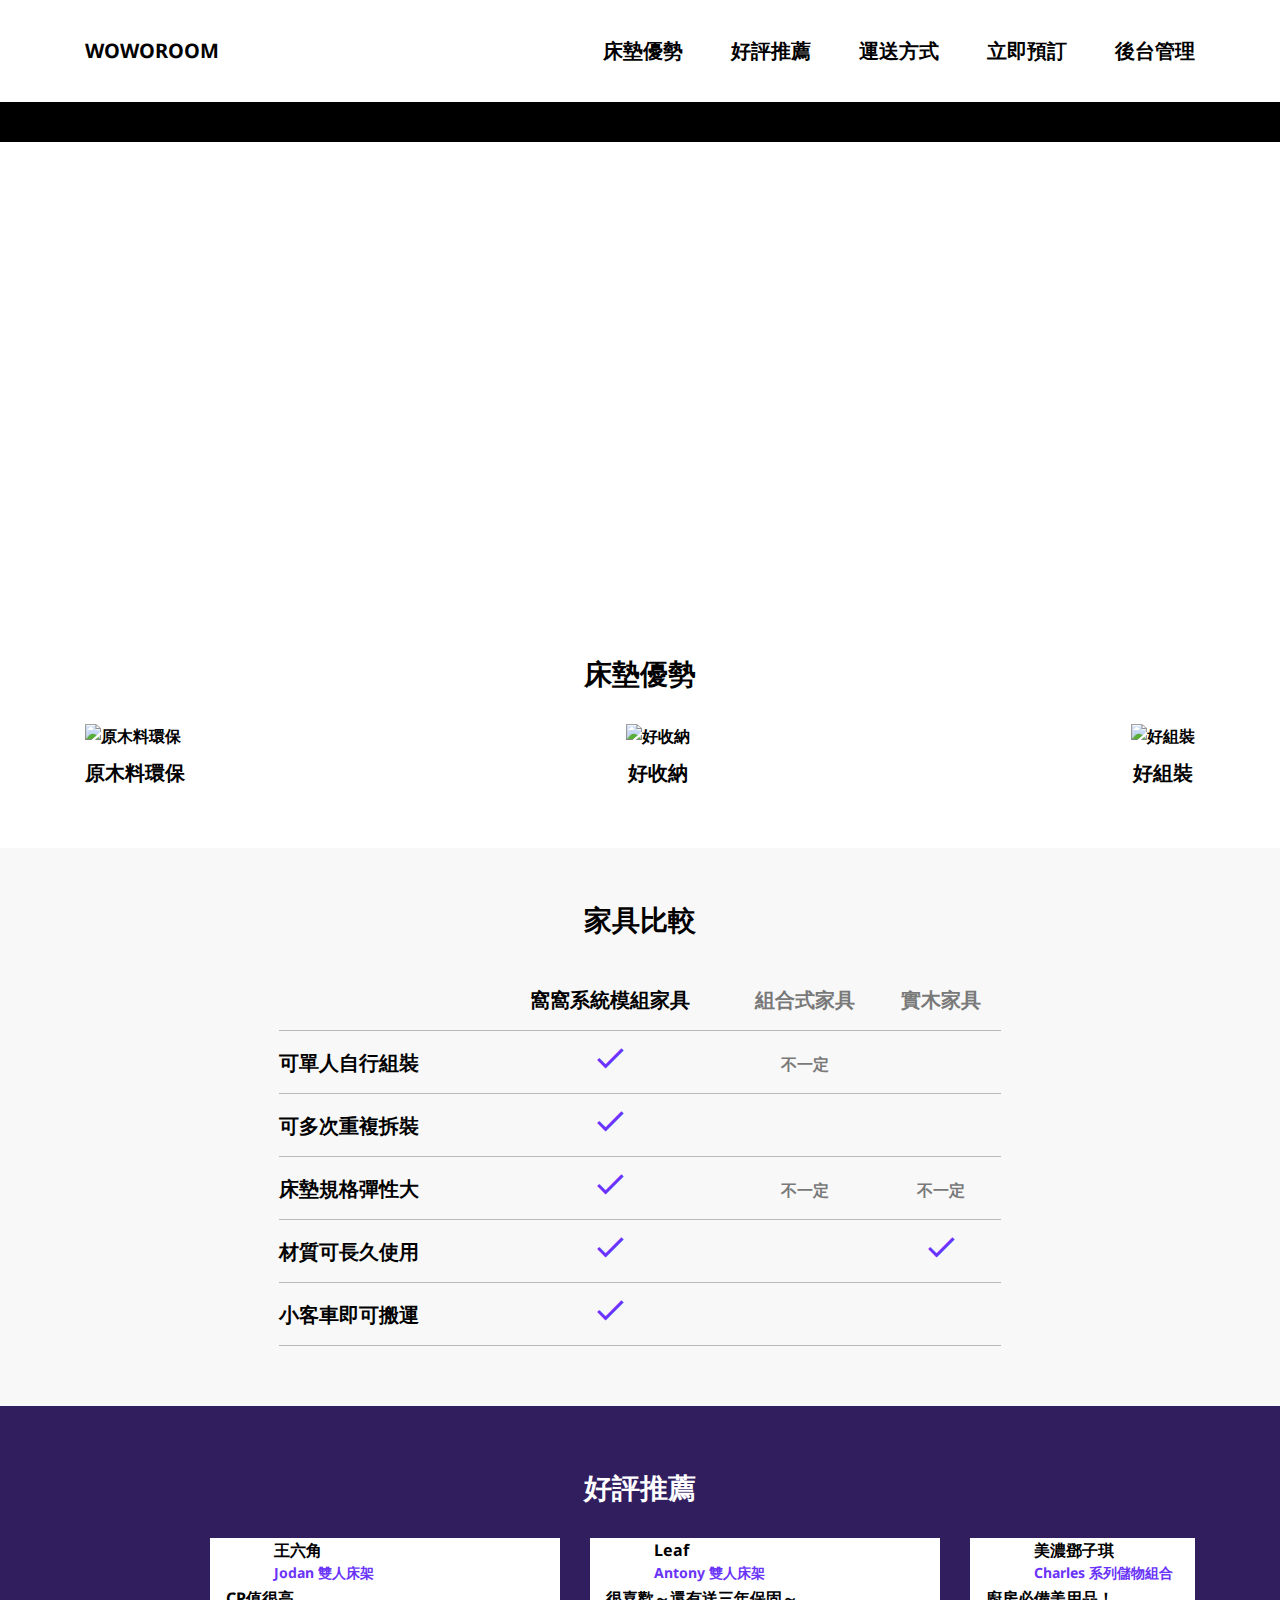
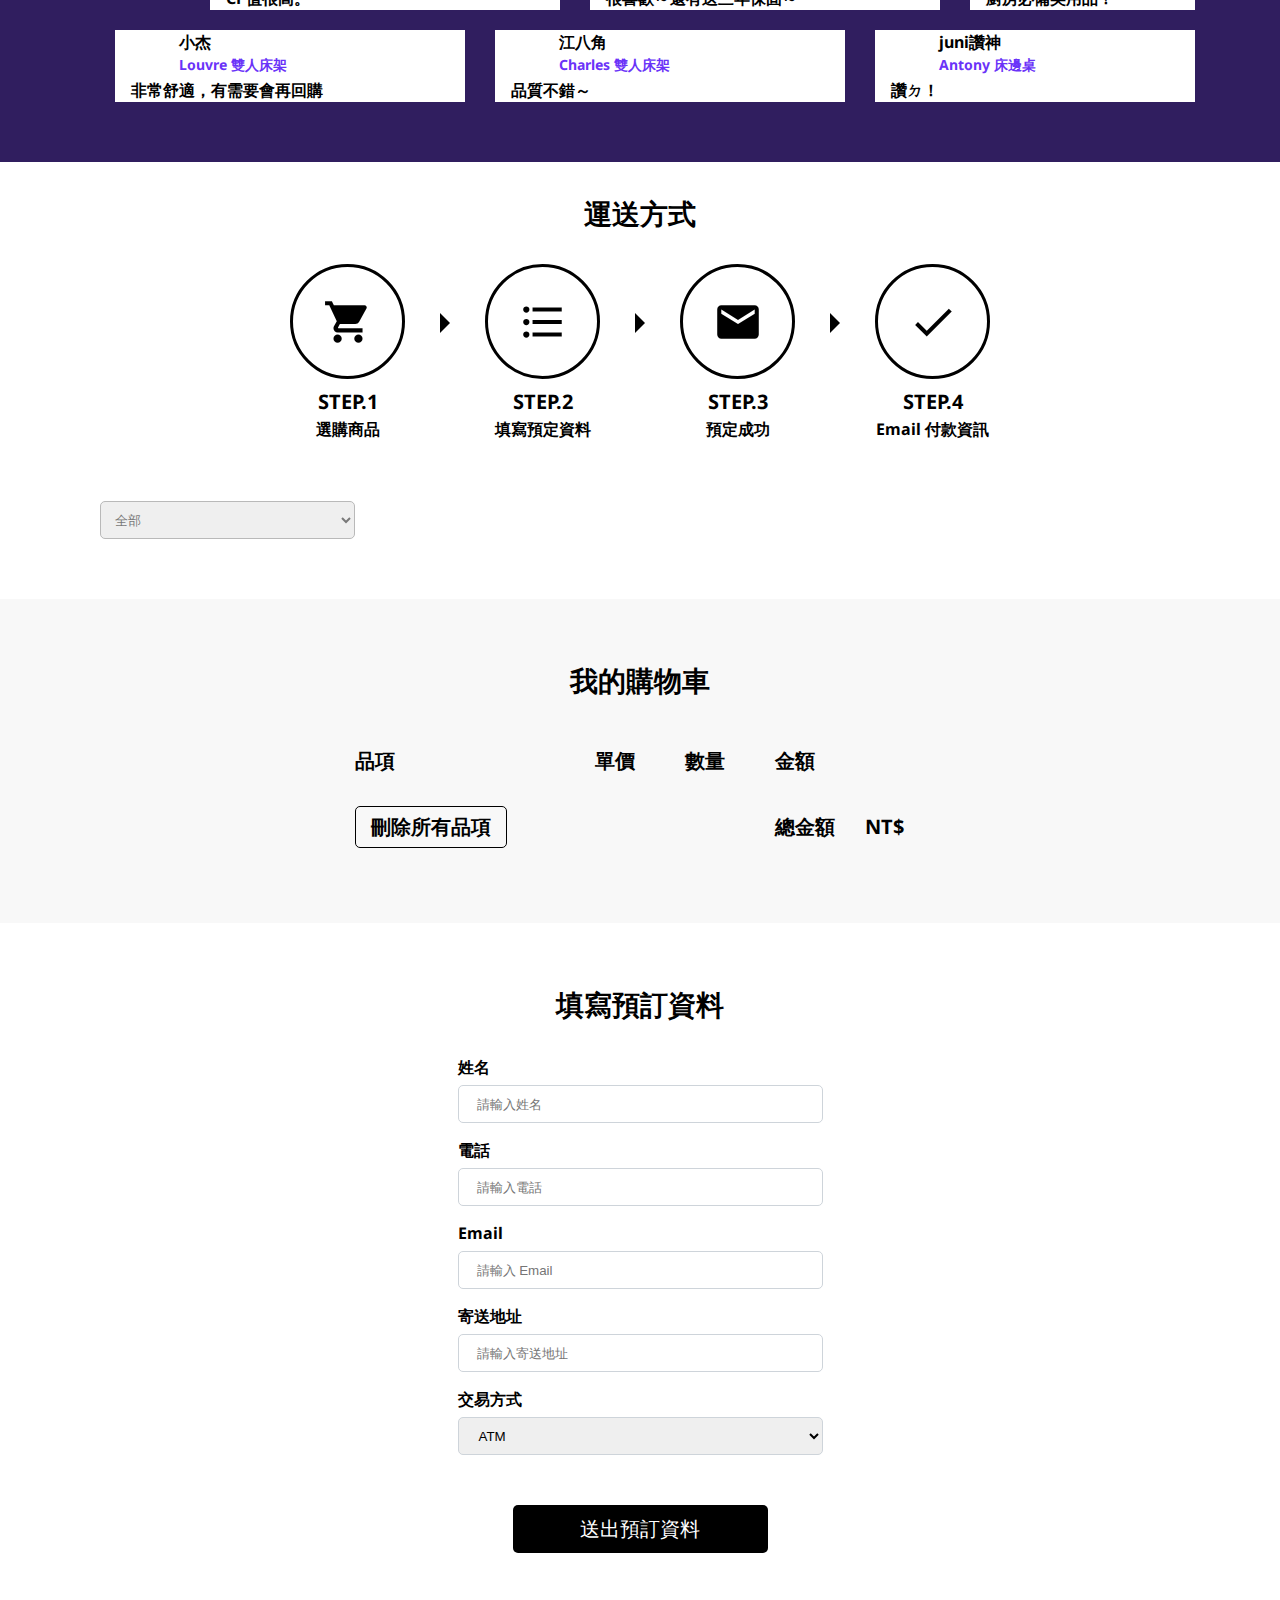
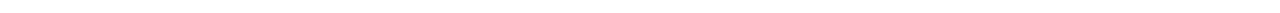
==== index.html @ d8b36fc1 "第1次完整上傳" ====
<!DOCTYPE html>
<html lang="en">
  <head>
    <meta charset="UTF-8" />
    <meta http-equiv="X-UA-Compatible" content="IE=edge" />
    <meta name="viewport" content="width=device-width, initial-scale=1.0" />
    <meta name="description" content="" />
    <meta name="referrer" content="no-referrer" />
    <title>前台家具電商</title>
    <link rel="shortcut icon" href="" />
    <link rel="bookmark" href="" />
    <link rel="preconnect" href="https://fonts.gstatic.com" />
    <link
      href="https://fonts.googleapis.com/css2?family=Noto+Sans&display=swap"
      rel="stylesheet"
    />
    <link
      rel="stylesheet"
      href="https://fonts.googleapis.com/icon?family=Material+Icons"
    />
    <link
      rel="stylesheet"
      href="https://cdnjs.cloudflare.com/ajax/libs/c3/0.7.18/c3.css"
    />
    <link
      rel="stylesheet"
      href="https://use.fontawesome.com/releases/v5.15.4/css/all.css"
      integrity="sha384-DyZ88mC6Up2uqS4h/KRgHuoeGwBcD4Ng9SiP4dIRy0EXTlnuz47vAwmeGwVChigm"
      crossorigin="anonymous"
    />
    <link rel="stylesheet" href="./css/all.css" />
  </head>

  <body>
    <nav class="topBar">
      <div class="wrap">
        <h1><a href="#" class="logo">WOWOROOM</a></h1>
        <span class="material-icons menuToggle"> menu </span>
        <ul class="topBar-menu">
          <li><a href="#bedAdvantage">床墊優勢</a></li>
          <li><a href="#recommendation">好評推薦</a></li>
          <li><a href="#transport">運送方式</a></li>
          <li><a href="#orderInfo">立即預訂</a></li>
          <li><a href="./admin.html">後台管理</a></li>
        </ul>
      </div>
    </nav>
    <section class="wrap" id="bedAdvantage">
      <div class="banner">
        <h2 class="banner-text">窩窩家居<br />跟您一起品味生活</h2>
      </div>
      <h3 class="section-title">床墊優勢</h3>
      <ul class="bedAdvantage">
        <li>
          <img
            class="bedAdvantage-img"
            src="https://i.imgur.com/tR426y5.png"
            alt="原木料環保"
          />
          <p class="bedAdvantage-text">原木料環保</p>
        </li>
        <li>
          <img
            class="bedAdvantage-img"
            src="https://i.imgur.com/Fd2MiBb.png"
            alt="好收納"
          />
          <p class="bedAdvantage-text">好收納</p>
        </li>
        <li>
          <img
            class="bedAdvantage-img"
            src="https://github.com/hexschool/js-training/blob/main/%E7%AC%AC%E4%B9%9D%E9%80%B1%E4%B8%BB%E7%B7%9A%E4%BB%BB%E5%8B%99%E5%9C%96%E5%BA%AB/5n1uTFh.png?raw=true"
            alt="好組裝"
          />
          <p class="bedAdvantage-text">好組裝</p>
        </li>
      </ul>
    </section>
    <section class="furniture-compare">
      <div class="wrap">
        <h3 class="section-title">家具比較</h3>
        <div class="overflowWrap">
          <table class="compare-table">
            <thead>
              <tr>
                <th></th>
                <th>窩窩系統模組家具</th>
                <th class="text-muted">組合式家具</th>
                <th class="text-muted">實木家具</th>
              </tr>
            </thead>
            <tr>
              <td>可單人自行組裝</td>
              <td><span class="material-icons">done</span></td>
              <td class="text-muted">不一定</td>
              <td></td>
            </tr>
            <tr>
              <td>可多次重複拆裝</td>
              <td><span class="material-icons">done</span></td>
              <td></td>
              <td></td>
            </tr>
            <tr>
              <td>床墊規格彈性大</td>
              <td><span class="material-icons">done</span></td>
              <td class="text-muted">不一定</td>
              <td class="text-muted">不一定</td>
            </tr>
            <tr>
              <td>材質可長久使用</td>
              <td><span class="material-icons">done</span></td>
              <td></td>
              <td><span class="material-icons">done</span></td>
            </tr>
            <tr>
              <td>小客車即可搬運</td>
              <td><span class="material-icons">done</span></td>
              <td></td>
              <td></td>
            </tr>
          </table>
        </div>
      </div>
    </section>
    <section class="recommendation" id="recommendation">
      <div class="wrap">
        <h3 class="section-title">好評推薦</h3>
        <div class="recommendation-wall">
          <ul class="gallery-top">
            <li class="recommendation-card">
              <img src="https://i.imgur.com/cXcOLhu.png" alt="" />
              <div class="recommend-content">
                <div class="recommend-img">
                  <img src="https://i.imgur.com/I9L7WOr.png" alt="" />
                  <div>
                    <p>王六角</p>
                    <p class="recommend-text">Jodan 雙人床架</p>
                  </div>
                </div>
                <p>CP值很高。</p>
              </div>
            </li>
            <li class="recommendation-card">
              <img src="https://i.imgur.com/BefHmH2.png" alt="" />
              <div class="recommend-content">
                <div class="recommend-img">
                  <img src="https://i.imgur.com/CUFGfay.png" alt="" />
                  <div>
                    <p>Leaf</p>
                    <p class="recommend-text">Antony 雙人床架</p>
                  </div>
                </div>
                <p>很喜歡～還有送三年保固～</p>
              </div>
            </li>
            <li class="recommendation-card">
              <img
                src="https://github.com/hexschool/js-training/blob/main/%E7%AC%AC%E4%B9%9D%E9%80%B1%E4%B8%BB%E7%B7%9A%E4%BB%BB%E5%8B%99%E5%9C%96%E5%BA%AB/3IATkJG.png?raw=true"
                alt=""
              />
              <div class="recommend-content">
                <div class="recommend-img">
                  <img src="https://i.imgur.com/8WwZsLS.png" alt="" />
                  <div>
                    <p>美濃鄧子琪</p>
                    <p class="recommend-text">Charles 系列儲物組合</p>
                  </div>
                </div>
                <p>廚房必備美用品！</p>
              </div>
            </li>
            <li class="recommendation-card">
              <img src="https://i.imgur.com/HvT3zlU.png" alt="" />
              <div class="recommend-content">
                <div class="recommend-img">
                  <img src="https://i.imgur.com/NycuPVy.png" alt="" />
                  <div>
                    <p>isRaynotArray</p>
                    <p class="recommend-text">Antony 雙人床架</p>
                  </div>
                </div>
                <p>物超所值!</p>
              </div>
            </li>
            <li class="recommendation-card">
              <img src="https://i.imgur.com/Ed7bxLr.png" alt="" />
              <div class="recommend-content">
                <div class="recommend-img">
                  <img src="https://i.imgur.com/zdFOQIv.png" alt="" />
                  <div>
                    <p>程鮭魚</p>
                    <p class="recommend-text">Louvre 雙人床架</p>
                  </div>
                </div>
                <p>租屋用剛剛好</p>
              </div>
            </li>
          </ul>
          <ul class="gallery-bottom">
            <li class="recommendation-card">
              <img src="https://i.imgur.com/BefHmH2.png" alt="" />
              <div class="recommend-content">
                <div class="recommend-img">
                  <img src="https://i.imgur.com/W7fyzp2.png" alt="" />
                  <div>
                    <p>小杰</p>
                    <p class="recommend-text">Louvre 雙人床架</p>
                  </div>
                </div>
                <p>非常舒適，有需要會再回購</p>
              </div>
            </li>
            <li class="recommendation-card">
              <img src="https://i.imgur.com/mjA01Tk.png" alt="" />
              <div class="recommend-content">
                <div class="recommend-img">
                  <img
                    src="https://github.com/hexschool/js-training/blob/main/%E7%AC%AC%E4%B9%9D%E9%80%B1%E4%B8%BB%E7%B7%9A%E4%BB%BB%E5%8B%99%E5%9C%96%E5%BA%AB/8O1cOnG.png?raw=true"
                    alt=""
                  />
                  <div>
                    <p>江八角</p>
                    <p class="recommend-text">Charles 雙人床架</p>
                  </div>
                </div>
                <p>品質不錯～</p>
              </div>
            </li>
            <li class="recommendation-card">
              <img src="https://i.imgur.com/npA3DgP.png" alt="" />
              <div class="recommend-content">
                <div class="recommend-img">
                  <img src="https://i.imgur.com/C0NDvSA.png" alt="" />
                  <div>
                    <p>juni讚神</p>
                    <p class="recommend-text">Antony 床邊桌</p>
                  </div>
                </div>
                <p>讚ㄉ！</p>
              </div>
            </li>
            <li class="recommendation-card">
              <img src="https://i.imgur.com/Ed7bxLr.png" alt="" />
              <div class="recommend-content">
                <div class="recommend-img">
                  <img src="https://i.imgur.com/hUsTZDm.png" alt="" />
                  <div>
                    <p>久安說安安</p>
                    <p class="recommend-text">Antony 單人床架</p>
                  </div>
                </div>
                <p>一個躺剛剛好。</p>
              </div>
            </li>
            <li class="recommendation-card">
              <img src="https://i.imgur.com/mjA01Tk.png" alt="" />
              <div class="recommend-content">
                <div class="recommend-img">
                  <img
                    src="https://github.com/hexschool/js-training/blob/main/%E7%AC%AC%E4%B9%9D%E9%80%B1%E4%B8%BB%E7%B7%9A%E4%BB%BB%E5%8B%99%E5%9C%96%E5%BA%AB/3ako6QX.png?raw=true"
                    alt=""
                  />
                  <div>
                    <p>PeiQun</p>
                    <p class="recommend-text">Antony 雙人床架</p>
                  </div>
                </div>
                <p>睡起來很舒適</p>
              </div>
            </li>
          </ul>
        </div>
      </div>
    </section>
    <section class="transport" id="transport">
      <h3 class="section-title">運送方式</h3>
      <ul class="transport-intro">
        <li class="transport-card">
          <div class="cardImg">
            <span class="material-icons"> shopping_cart </span>
          </div>
          <h4>STEP.1</h4>
          <p>選購商品</p>
        </li>
        <li class="transport-card">
          <div class="cardImg">
            <span class="material-icons"> format_list_bulleted </span>
          </div>
          <h4>STEP.2</h4>
          <p>填寫預定資料</p>
        </li>
        <li class="transport-card">
          <div class="cardImg">
            <span class="material-icons"> local_post_office </span>
          </div>
          <h4>STEP.3</h4>
          <p>預定成功</p>
        </li>
        <li class="transport-card">
          <div class="cardImg">
            <span class="material-icons"> done </span>
          </div>
          <h4>STEP.4</h4>
          <p>Email 付款資訊</p>
        </li>
      </ul>
    </section>
    <section class="wrap productDisplay">
      <select name="" class="productSelect">
        <option value="全部" selected>全部</option>
        <option value="床架">床架</option>
        <option value="收納">收納</option>
        <option value="窗簾">窗簾</option>
      </select>
      <ul class="productWrap"></ul>
    </section>
    <section class="shoppingCart">
      <h3 class="section-title">我的購物車</h3>
      <div class="overflowWrap">
        <table class="shoppingCart-table">
          <thead>
            <tr>
              <th width="40%">品項</th>
              <th width="15%">單價</th>
              <th width="15%">數量</th>
              <th width="15%">金額</th>
              <th width="15%"></th>
            </tr>
          </thead>
          <tbody class="js-cartList cartBorder"></tbody>
          <tfoot>
            <tr>
              <td>
                <a href="#" class="discardAllBtn">刪除所有品項</a>
              </td>
              <td></td>
              <td></td>
              <td>
                <p>總金額</p>
              </td>
              <td>NT$ <span class="cartTotalPrice"></span></td>
            </tr>
          </tfoot>
        </table>
      </div>
    </section>
    <section class="orderInfo wrap" id="orderInfo">
      <h3 class="section-title">填寫預訂資料</h3>
      <form action="" class="orderInfo-form">
        <div class="orderInfo-formGroup">
          <label for="customerName" class="orderInfo-label">姓名</label>
          <div class="orderInfo-inputWrap">
            <input
              type="text"
              class="orderInfo-input"
              id="customerName"
              placeholder="請輸入姓名"
              name="姓名"
            />
            <p class="orderInfo-message" data-message="姓名"></p>
          </div>
        </div>
        <div class="orderInfo-formGroup">
          <label for="customerPhone" class="orderInfo-label">電話</label>
          <div class="orderInfo-inputWrap">
            <input
              type="tel"
              class="orderInfo-input"
              id="customerPhone"
              placeholder="請輸入電話"
              name="電話"
            />
            <p class="orderInfo-message" data-message="電話"></p>
          </div>
        </div>
        <div class="orderInfo-formGroup">
          <label for="customerEmail" class="orderInfo-label">Email</label>
          <div class="orderInfo-inputWrap">
            <input
              type="email"
              class="orderInfo-input"
              id="customerEmail"
              placeholder="請輸入 Email"
              name="Email"
            />
            <p class="orderInfo-message" data-message="Email"></p>
          </div>
        </div>
        <div class="orderInfo-formGroup">
          <label for="customerAddress" class="orderInfo-label">寄送地址</label>
          <div class="orderInfo-inputWrap">
            <input
              type="text"
              class="orderInfo-input"
              id="customerAddress"
              placeholder="請輸入寄送地址"
              name="寄送地址"
            />
            <p class="orderInfo-message" data-message="寄送地址"></p>
          </div>
        </div>
        <div class="orderInfo-formGroup">
          <label for="tradeWay" class="orderInfo-label">交易方式</label>
          <div class="orderInfo-inputWrap">
            <select id="tradeWay" class="orderInfo-input" name="交易方式">
              <option value="ATM" selected>ATM</option>
              <option value="信用卡">信用卡</option>
              <option value="超商付款">超商付款</option>
            </select>
          </div>
        </div>
        <input type="submit" value="送出預訂資料" class="orderInfo-btn" />
      </form>
    </section>

    <script src="https://cdn.jsdelivr.net/npm/axios/dist/axios.min.js"></script>
    <script src="//cdnjs.cloudflare.com/ajax/libs/validate.js/0.13.1/validate.min.js"></script>
    <script src="https://unpkg.com/sweetalert/dist/sweetalert.min.js"></script>
    <script src="./js/index-animation.js"></script>
    <script src="./js/config.js"></script>
    <script src="./js/all.js"></script>
  </body>
</html>
---- css/all.css ----
/* http://meyerweb.com/eric/tools/css/reset/ 
   v2.0 | 20110126
   License: none (public domain)
*/
html, body, div, span, applet, object, iframe,
h1, h2, h3, h4, h5, h6, p, blockquote, pre,
a, abbr, acronym, address, big, cite, code,
del, dfn, em, img, ins, kbd, q, s, samp,
small, strike, strong, sub, sup, tt, var,
b, u, i, center,
dl, dt, dd, ol, ul, li,
fieldset, form, label, legend,
table, caption, tbody, tfoot, thead, tr, th, td,
article, aside, canvas, details, embed,
figure, figcaption, footer, header, hgroup,
menu, nav, output, ruby, section, summary,
time, mark, audio, video {
  margin: 0;
  padding: 0;
  border: 0;
  font-size: 100%;
  font: inherit;
  vertical-align: baseline;
}

/* HTML5 display-role reset for older browsers */
article, aside, details, figcaption, figure,
footer, header, hgroup, menu, nav, section {
  display: block;
}

body {
  line-height: 1;
}

ol, ul {
  list-style: none;
}

blockquote, q {
  quotes: none;
}

blockquote:before, blockquote:after,
q:before, q:after {
  content: '';
  content: none;
}

table {
  border-collapse: collapse;
  border-spacing: 0;
}

*, *::after, *::before {
  -webkit-box-sizing: border-box;
          box-sizing: border-box;
  -webkit-transition: all .2s;
  transition: all .2s;
}

html, body {
  line-height: 1.5;
}

img {
  max-width: 100%;
  display: block;
}

body {
  font-family: 'Noto Sans', sans-serif;
  font-weight: bold;
}

.wrap {
  max-width: 1110px;
  margin: 0 auto;
}

.topBar {
  border-bottom: 40px solid #000000;
  margin-bottom: 30px;
}

.topBar .wrap {
  display: -webkit-box;
  display: -ms-flexbox;
  display: flex;
  position: relative;
  -webkit-box-pack: justify;
      -ms-flex-pack: justify;
          justify-content: space-between;
  -webkit-box-align: center;
      -ms-flex-align: center;
          align-items: center;
  -ms-flex-wrap: wrap;
      flex-wrap: wrap;
}

@media (max-width: 1110px) {
  .topBar .wrap {
    padding: 0 15px;
  }
}

.topBar a {
  display: block;
  text-decoration: none;
  color: #000000;
  font-size: 1.25rem;
}

.topBar a:hover {
  color: #6A33F8;
  -webkit-transform: scale(1.05);
          transform: scale(1.05);
}

.topBar-menu {
  display: -webkit-box;
  display: -ms-flexbox;
  display: flex;
  -ms-flex-wrap: wrap;
      flex-wrap: wrap;
  background-color: #FFFFFF;
}

.topBar-menu.openMenu {
  max-height: 300px;
}

.topBar-menu a {
  padding: 36px 24px;
  background-color: #FFFFFF;
}

.topBar-menu a:hover {
  -webkit-transform: scale(1);
          transform: scale(1);
}

.topBar-menu li:last-child a {
  padding-right: 0;
}

@media (max-width: 767px) {
  .topBar-menu {
    position: absolute;
    top: 61px;
    left: 0;
    right: 0;
    width: 100%;
    z-index: 10;
    max-height: 0;
    overflow: hidden;
    -webkit-transition: all .2s;
    transition: all .2s;
  }
  .topBar-menu li {
    width: 100%;
  }
  .topBar-menu a {
    text-align: center;
    padding: 15px;
    font-size: 1rem;
  }
  .topBar-menu a:hover {
    background-color: #6A33F8;
    color: #FFFFFF;
  }
  .topBar-menu li:last-child a {
    padding: 15px;
  }
}

.menuToggle {
  display: none;
  cursor: pointer;
}

.menuToggle:hover {
  color: #6A33FF;
}

@media (max-width: 767px) {
  .menuToggle {
    display: block;
    font-size: 2rem;
    padding: 15px;
  }
}

.logo {
  padding: 36px 0;
  font-size: 1.5rem;
}

@media (max-width: 767px) {
  .logo {
    padding: 15px;
  }
}

.banner {
  position: relative;
  background-image: url("https://github.com/hexschool/js-training/blob/main/%E7%AC%AC%E4%B9%9D%E9%80%B1%E4%B8%BB%E7%B7%9A%E4%BB%BB%E5%8B%99%E5%9C%96%E5%BA%AB/3ewLAKn.png?raw=true");
  background-position: center center;
  background-repeat: no-repeat;
  background-size: cover;
  min-height: 420px;
  margin-bottom: 60px;
}

.banner-text {
  position: absolute;
  color: #FFFFFF;
  font-size: 2rem;
  left: 50px;
  bottom: 50px;
  font-weight: normal;
}

.section-title {
  text-align: center;
  font-size: 1.75rem;
  margin-bottom: 30px;
}

.bedAdvantage {
  display: -webkit-box;
  display: -ms-flexbox;
  display: flex;
  -webkit-box-pack: justify;
      -ms-flex-pack: justify;
          justify-content: space-between;
  margin-bottom: 60px;
}

.bedAdvantage-img {
  max-height: 140px;
  -o-object-fit: cover;
     object-fit: cover;
  margin-bottom: 10px;
}

.bedAdvantage-text {
  text-align: center;
  font-size: 1.25rem;
}

.furniture-compare {
  background-color: #F8F8F8;
  padding: 50px 0 60px 0;
}

@media (max-width: 767px) {
  .furniture-compare {
    padding: 50px 15px 60px;
  }
}

@media (max-width: 767px) {
  .overflowWrap {
    overflow-x: scroll;
  }
}

.compare-table {
  width: 65%;
  margin: 0 auto;
}

.compare-table th, .compare-table td {
  text-align: center;
  padding: 15px 0;
}

.compare-table th {
  font-size: 1.25rem;
}

.compare-table tr {
  border-bottom: 1px solid #B9B9B9;
}

.compare-table tr td:first-child {
  text-align: left;
  font-size: 1.25rem;
}

.compare-table .material-icons {
  color: #6A33FF;
  -webkit-transform: scale(1.5);
          transform: scale(1.5);
}

@media (max-width: 767px) {
  .compare-table {
    width: 500px;
  }
  .compare-table th, .compare-table td {
    padding: 10px 0;
  }
  .compare-table th {
    font-size: 1rem;
  }
  .compare-table tr td:first-child {
    font-size: 1rem;
  }
}

.text-muted {
  color: #797979;
}

.recommendation {
  background-color: #301E5F;
  padding: 60px 0;
}

.recommendation h3 {
  color: #FFFFFF;
}

@media (max-width: 767px) {
  .recommendation {
    padding: 60px 15px;
  }
}

.recommendation-wall {
  overflow-x: scroll;
  -ms-overflow-style: none;
  /* IE and Edge */
  scrollbar-width: none;
  /* Firefox */
}

.recommendation-wall::-webkit-scrollbar {
  display: none;
}

.gallery-top, .gallery-bottom {
  display: -webkit-box;
  display: -ms-flexbox;
  display: flex;
}

.gallery-top {
  margin-left: 95px;
  margin-bottom: 20px;
}

.recommendation-card {
  display: -webkit-box;
  display: -ms-flexbox;
  display: flex;
  margin-left: 30px;
  min-width: 350px;
  background-color: #FFFFFF;
}

.recommendation-card img {
  user-select: none;
  -moz-user-select: none;
  -webkit-user-drag: none;
  -webkit-user-select: none;
  -ms-user-select: none;
}

.recommend-content {
  padding-left: 16px;
  display: -webkit-box;
  display: -ms-flexbox;
  display: flex;
  -webkit-box-orient: vertical;
  -webkit-box-direction: normal;
      -ms-flex-direction: column;
          flex-direction: column;
  -webkit-box-pack: center;
      -ms-flex-pack: center;
          justify-content: center;
}

.recommend-img {
  display: -webkit-box;
  display: -ms-flexbox;
  display: flex;
  -webkit-box-align: center;
      -ms-flex-align: center;
          align-items: center;
  margin-bottom: 3px;
}

.recommend-img img {
  width: 40px;
  border-radius: 50%;
  margin-right: 8px;
}

.recommend-text {
  font-size: 0.875rem;
  color: #6A33F8;
}

.transport {
  padding: 30px 0;
}

@media (max-width: 767px) {
  .transport li {
    margin-bottom: 20px;
  }
}

.transport-intro {
  display: -webkit-box;
  display: -ms-flexbox;
  display: flex;
  -webkit-box-align: center;
      -ms-flex-align: center;
          align-items: center;
  -webkit-box-pack: justify;
      -ms-flex-pack: justify;
          justify-content: space-between;
  max-width: 700px;
  margin: 0 auto;
}

@media (max-width: 767px) {
  .transport-intro {
    -webkit-box-orient: vertical;
    -webkit-box-direction: normal;
        -ms-flex-direction: column;
            flex-direction: column;
  }
}

.transport-intro li:nth-child(1), .transport-intro li:nth-child(2), .transport-intro li:nth-child(3) {
  position: relative;
}

.transport-intro li:nth-child(1)::after, .transport-intro li:nth-child(2)::after, .transport-intro li:nth-child(3)::after {
  content: "";
  position: absolute;
  top: 49px;
  right: -55px;
  border: 10px solid #000000;
  border-top: 10px solid transparent;
  border-right: 10px solid transparent;
  border-bottom: 10px solid transparent;
}

@media (max-width: 767px) {
  .transport-intro li:nth-child(1)::after, .transport-intro li:nth-child(2)::after, .transport-intro li:nth-child(3)::after {
    position: static;
    margin-top: 25px;
    border: 10px solid #000000;
    border-left: 10px solid transparent;
    border-right: 10px solid transparent;
    border-bottom: 10px solid transparent;
  }
}

.transport-card {
  display: -webkit-box;
  display: -ms-flexbox;
  display: flex;
  -webkit-box-pack: center;
      -ms-flex-pack: center;
          justify-content: center;
  -webkit-box-align: center;
      -ms-flex-align: center;
          align-items: center;
  -webkit-box-orient: vertical;
  -webkit-box-direction: normal;
      -ms-flex-direction: column;
          flex-direction: column;
}

.transport-card .cardImg {
  width: 115px;
  height: 115px;
  border: 3px solid #000000;
  border-radius: 50%;
  display: -webkit-box;
  display: -ms-flexbox;
  display: flex;
  -webkit-box-pack: center;
      -ms-flex-pack: center;
          justify-content: center;
  -webkit-box-align: center;
      -ms-flex-align: center;
          align-items: center;
  margin-bottom: 8px;
}

.transport-card .material-icons {
  font-size: 50px;
}

.transport-card h4 {
  font-size: 1.25rem;
  font-weight: bold;
}

@media (max-width: 767px) {
  .transport-card .cardImg {
    width: 150px;
    height: 150px;
  }
}

.productDisplay {
  padding: 30px 15px;
}

.productSelect {
  border: 1px solid #B9B9B9;
  color: #797979;
  min-height: 38px;
  min-width: 255px;
  border-radius: 5px;
  text-indent: 10px;
  margin-bottom: 30px;
}

.productWrap {
  display: -webkit-box;
  display: -ms-flexbox;
  display: flex;
  -ms-flex-wrap: wrap;
      flex-wrap: wrap;
}

.productCard {
  position: relative;
  margin-right: 2%;
  width: 23%;
  margin-bottom: 30px;
}

.productCard img {
  min-height: 300px;
  width: 100%;
  -o-object-fit: cover;
     object-fit: cover;
}

.productCard a {
  display: block;
  background-color: #000000;
  color: #ffffff;
  padding: 10px 0;
  text-align: center;
  border: none;
  margin-bottom: 8px;
  text-decoration: none;
}

.productCard a:hover {
  background-color: #301E5F;
}

.productCard a, .productCard h3 {
  font-size: 1.25rem;
}

@media (max-width: 900px) {
  .productCard {
    width: 48%;
  }
}

@media (max-width: 540px) {
  .productCard {
    width: 100%;
  }
}

.productType {
  position: absolute;
  top: 13px;
  right: -5px;
  background-color: #000000;
  color: #ffffff;
  padding: 8px 24px;
}

.originPrice {
  font-size: 1.25rem;
}

.nowPrice {
  font-size: 1.75rem;
}

.shoppingCart {
  background-color: #F8F8F8;
  padding: 60px 0;
}

.shoppingCart-table {
  margin: 0 auto;
  border-collapse: collapse;
  font-size: 1.25rem;
}

.shoppingCart-table th, .shoppingCart-table td {
  padding: 15px;
  vertical-align: middle;
}

.shoppingCart-table th {
  text-align: left;
}

.shoppingCart-table tr:first-child, .shoppingCart-table tr:last-child {
  border-bottom: 0;
}

.shoppingCart-table  .cartBorder tr {
  border-bottom: 1px solid #B9B9B9;
}



@media (max-width: 767px) {
  .shoppingCart-table {
    width: 700px;
  }
}

.cardItem-title {
  display: -webkit-box;
  display: -ms-flexbox;
  display: flex;
  -webkit-box-align: center;
      -ms-flex-align: center;
          align-items: center;
}

.cardItem-title img {
  margin-right: 15px;
  max-width: 80px;
}

.discardBtn {
  text-align: right;
}

.discardBtn a {
  text-decoration: none;
  display: inline-block;
  padding: 10px;
  font-size: 2rem;
  color: #000000;
}

.discardBtn a:hover {
  color: #6A33F8;
  -webkit-transform: scale(1.3);
          transform: scale(1.3);
}

.discardAllBtn {
  display: inline-block;
  text-decoration: none;
  padding: 5px 15px;
  color: #000000;
  border: 1.3px solid #000000;
  border-radius: 5px;
  font-size: 1.25rem;
}

.discardAllBtn:hover {
  background-color: #000000;
  color: #FFFFFF;
}

.orderInfo {
  padding: 60px 0;
}

.orderInfo-form {
  padding: 0 15px;
}

.orderInfo-formGroup {
  max-width: 365px;
  margin: 0 auto 15px;
}

.orderInfo-label {
  display: block;
  margin-bottom: 6px;
}

.orderInfo-input {
  width: 100%;
  min-height: 38px;
  border: 1px solid #CED4DA;
  border-radius: 5px;
  text-indent: 1rem;
  margin-right: 10px;
}

.orderInfo-inputWrap {
  position: relative;
}

.orderInfo-message {
  position: absolute;
  white-space: nowrap;
  left: 103%;
  top: 50%;
  -webkit-transform: translateY(-50%);
          transform: translateY(-50%);
  color: #C72424;
}

@media (max-width: 767px) {
  .orderInfo-message {
    position: static;
    -webkit-transform: translateY(0);
            transform: translateY(0);
  }
}

.orderInfo-btn {
  display: block;
  min-width: 255px;
  min-height: 48px;
  background-color: #000000;
  color: #FFFFFF;
  border: 0;
  cursor: pointer;
  font-size: 1.25rem;
  margin: 50px auto 0;
  border-radius: 5px;
}

.orderInfo-btn:hover {
  background-color: #301E5F;
}

.orderPage-list {
  padding: 60px 10px;
  display: -webkit-box;
  display: -ms-flexbox;
  display: flex;
  -webkit-box-orient: vertical;
  -webkit-box-direction: normal;
      -ms-flex-direction: column;
          flex-direction: column;
}

.orderPage-list .discardAllBtn {
  -ms-flex-item-align: end;
      align-self: flex-end;
  margin-bottom: 12px;
}

.orderPage-table {
  border: 1px solid #000000;
  width: 100%;
}

.orderPage-table th, .orderPage-table td {
  padding: 10px;
  text-align: left;
  border: 1px solid #000000;
}

@media (max-width: 1110px) {
  .orderPage-table {
    width: 1100px;
  }
}

.delSingleOrder-Btn {
  display: block;
  background-color: #C44021;
  color: #fff;
  border: 0;
  padding: 5px 10px;
  cursor: pointer;
}

.delSingleOrder-Btn:hover {
  opacity: 0.8;
}

.orderStatus {
  position: relative;
}

.orderStatus a {
  position: absolute;
  padding: 10px;
  top: 0;
  bottom: 0;
  right: 0;
  left: 0;
  display: block;
  text-decoration: none;
  color: #FFFFFF;
}

.orderStatus-unDone {
  background-color: #747474;
}

.orderStatus-unDone:hover {
  background-color: #000000;
}

.orderStatus-done {
  background-color: #000000;
}

.orderStatus-done:hover {
  background-color: #747474;
}

.orderTableWrap {
  overflow-x: scroll;
  -ms-overflow-style: none;
  /* IE and Edge */
  scrollbar-width: none;
  /* Firefox */
}

.orderTableWrap::-webkit-scrollbar {
  display: none;
}
/*# sourceMappingURL=all.css.map */



.hide {
  display: none;
}

.labelNum {
  color: rgb(55, 55, 228);
}

.numGroup {
  display: flex;
  justify-content: space-between;
  align-items: center;
  padding: 10px 0;
}

.selectNum {
  min-height: 30px;
}

.cartAmount {
  display: flex;
  align-items: center;
}

.cartAmount-icon {
  padding: 10px;
  color: red;
}
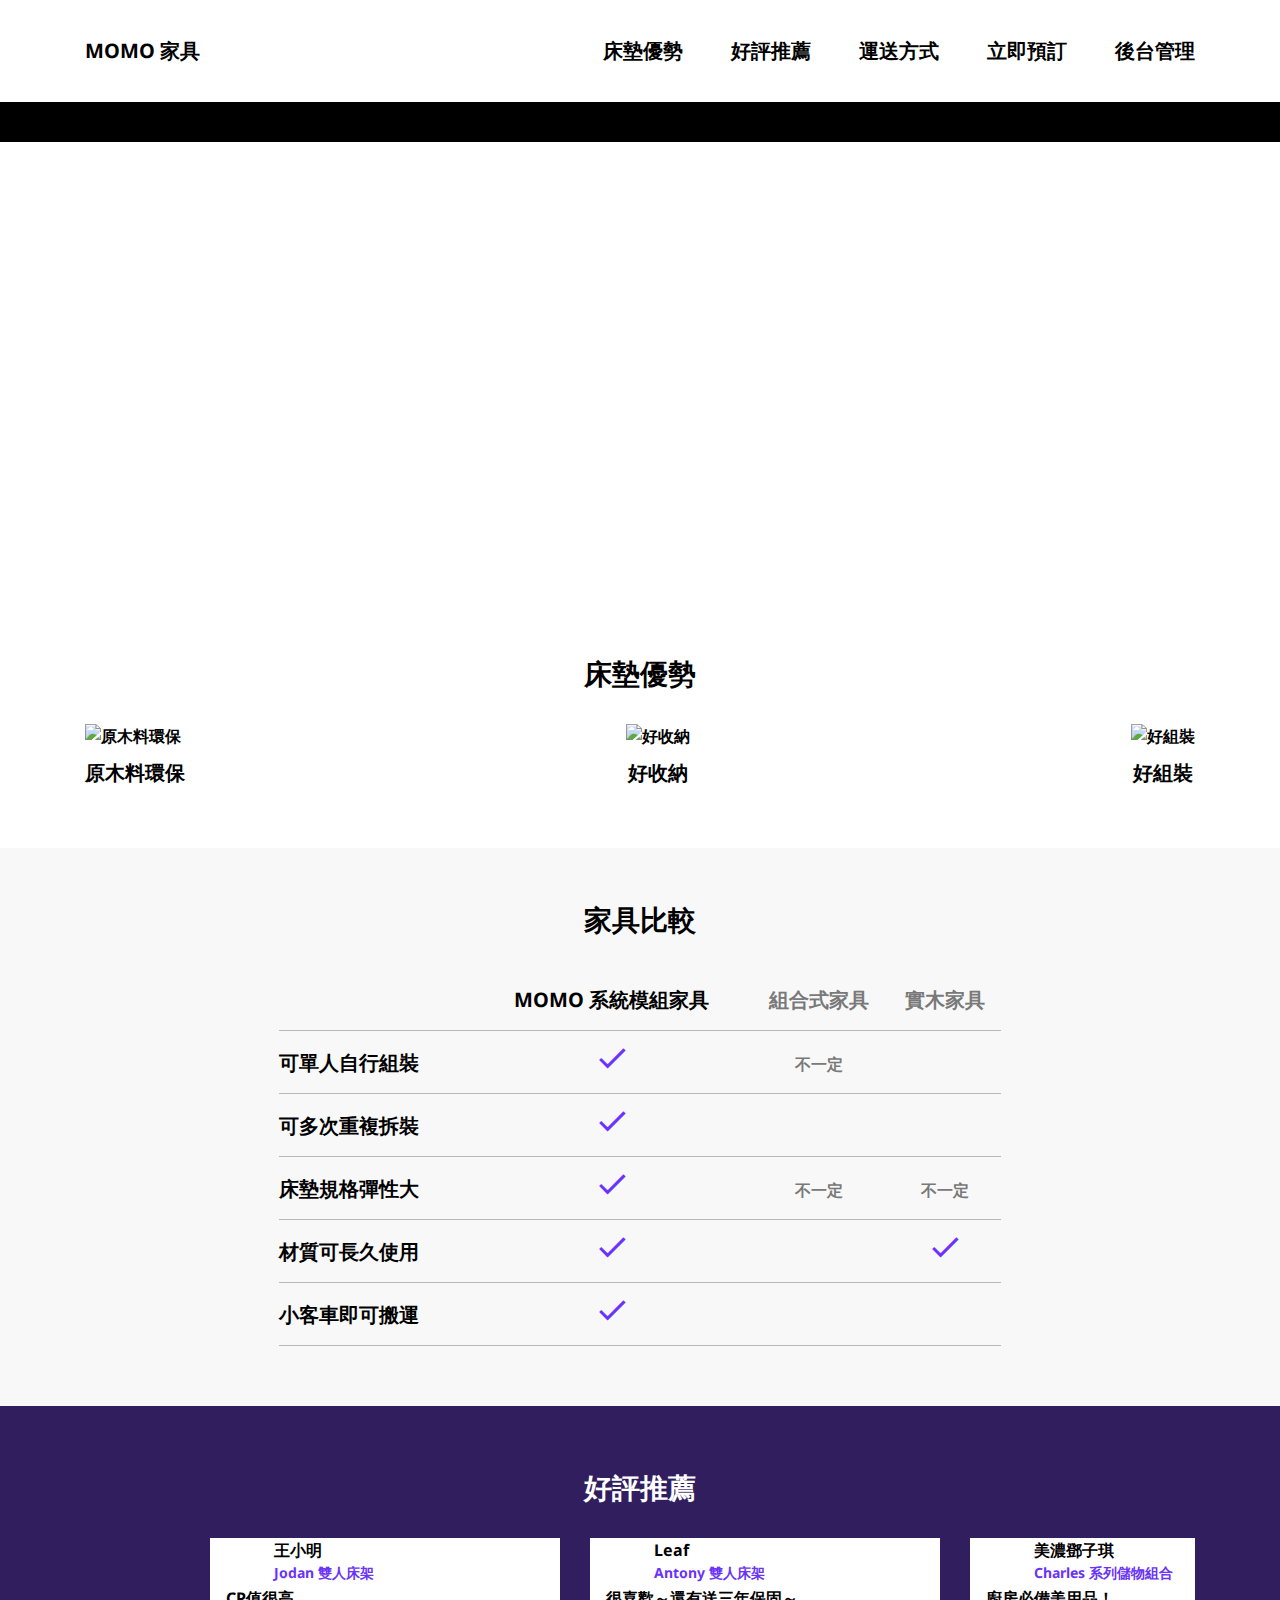
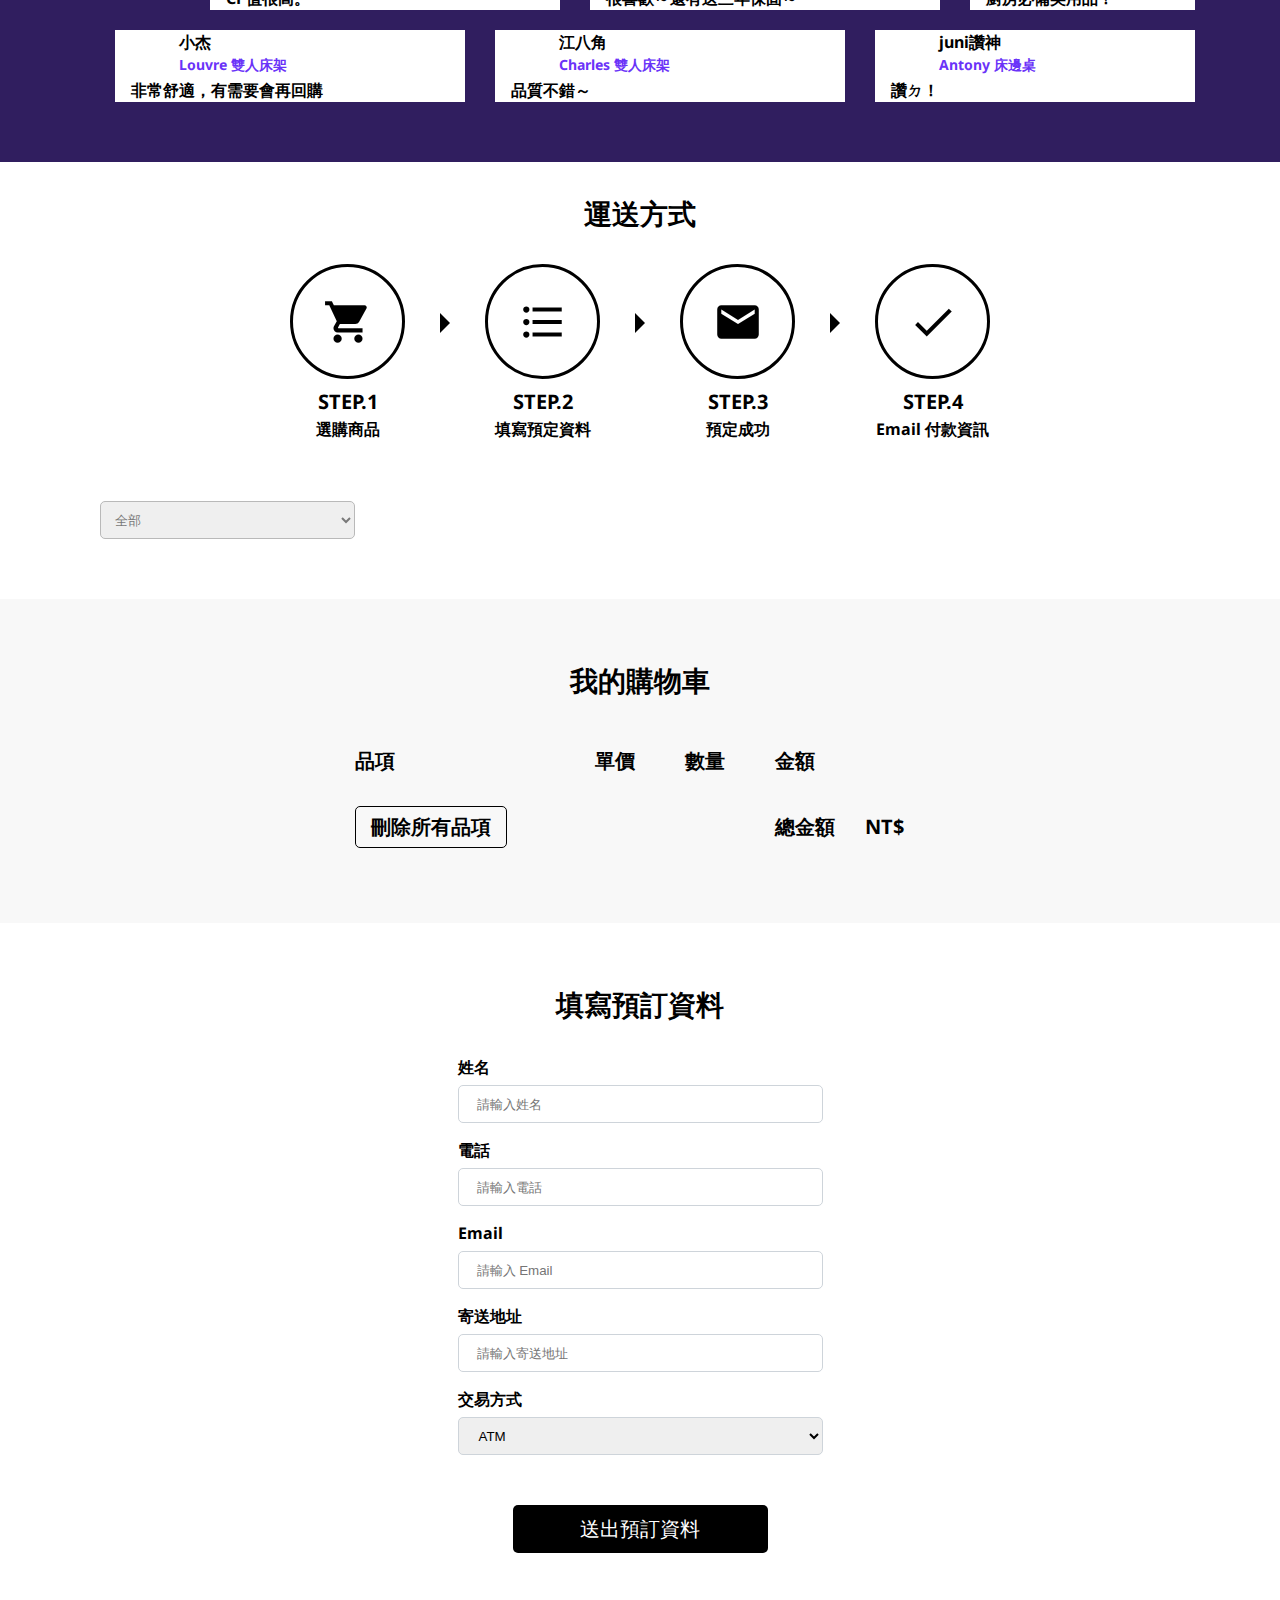
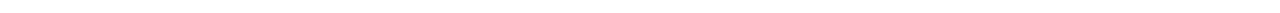
==== commit 25074bff: "修正" ====
--- a/index.html
+++ b/index.html
@@ -6,7 +6,7 @@
     <meta name="viewport" content="width=device-width, initial-scale=1.0" />
     <meta name="description" content="" />
     <meta name="referrer" content="no-referrer" />
-    <title>前台家具電商</title>
+    <title>MOMO 前台家具電商</title>
     <link rel="shortcut icon" href="" />
     <link rel="bookmark" href="" />
     <link rel="preconnect" href="https://fonts.gstatic.com" />
@@ -34,7 +34,7 @@
   <body>
     <nav class="topBar">
       <div class="wrap">
-        <h1><a href="#" class="logo">WOWOROOM</a></h1>
+        <h1><a href="#" class="logo">MOMO 家具</a></h1>
         <span class="material-icons menuToggle"> menu </span>
         <ul class="topBar-menu">
           <li><a href="#bedAdvantage">床墊優勢</a></li>
@@ -47,7 +47,7 @@
     </nav>
     <section class="wrap" id="bedAdvantage">
       <div class="banner">
-        <h2 class="banner-text">窩窩家居<br />跟您一起品味生活</h2>
+        <h2 class="banner-text">MOMO 家具<br />跟您一起品味生活</h2>
       </div>
       <h3 class="section-title">床墊優勢</h3>
       <ul class="bedAdvantage">
@@ -85,7 +85,7 @@
             <thead>
               <tr>
                 <th></th>
-                <th>窩窩系統模組家具</th>
+                <th>MOMO 系統模組家具</th>
                 <th class="text-muted">組合式家具</th>
                 <th class="text-muted">實木家具</th>
               </tr>
@@ -135,7 +135,7 @@
                 <div class="recommend-img">
                   <img src="https://i.imgur.com/I9L7WOr.png" alt="" />
                   <div>
-                    <p>王六角</p>
+                    <p>王小明</p>
                     <p class="recommend-text">Jodan 雙人床架</p>
                   </div>
                 </div>
